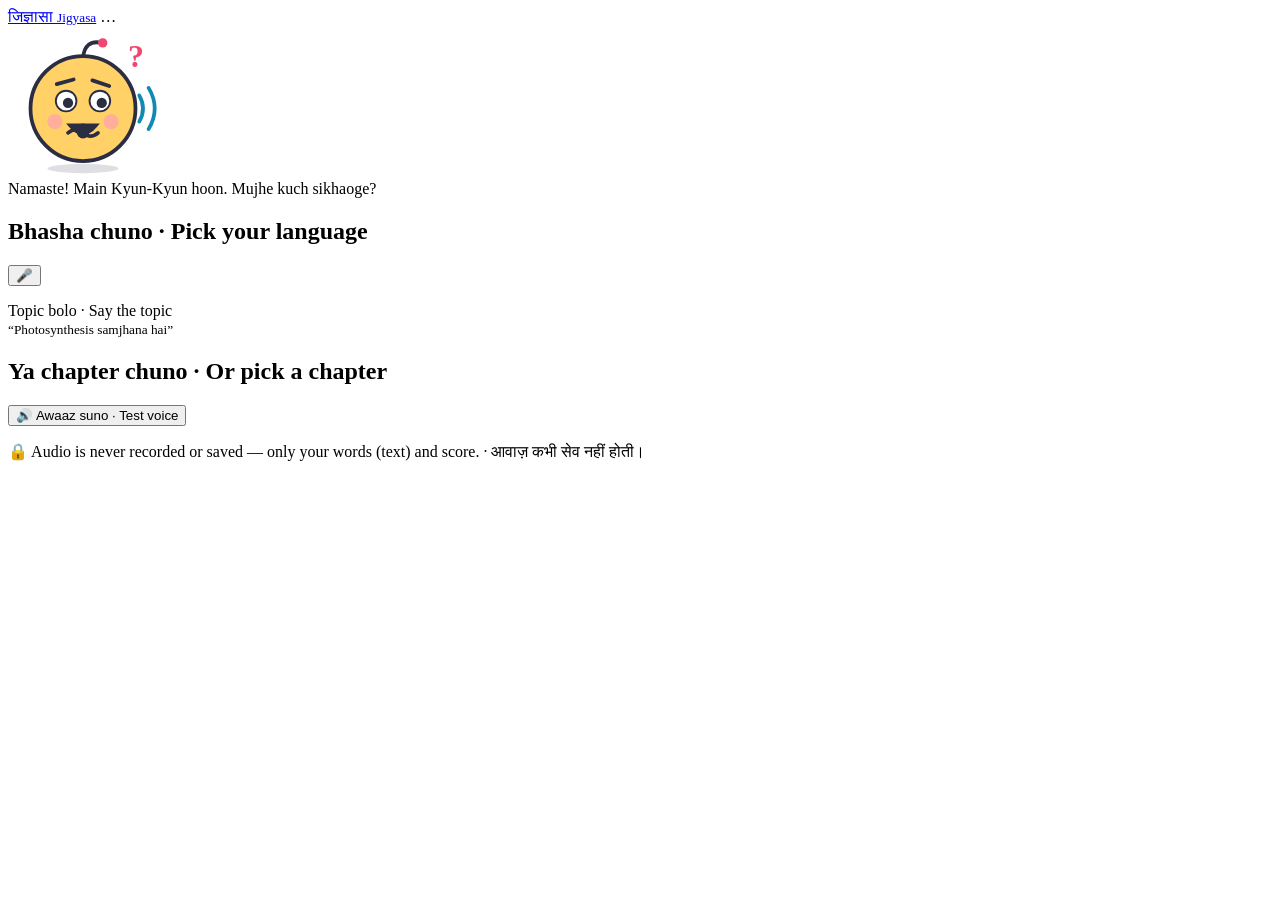
==== static/index.html @ c004e5c5 "Milestone 3: Fractions and Gravity chapters, score breakdown on results" ====
<!doctype html>
<html lang="hi">
<head>
  <meta charset="utf-8">
  <meta name="viewport" content="width=device-width, initial-scale=1">
  <title>Jigyasa — जिज्ञासा</title>
  <meta name="description" content="Explain a concept out loud to Kyun-Kyun, your curious little sibling.">
  <meta name="theme-color" content="#fff8e7">
  <link rel="stylesheet" href="/css/style.css">
</head>
<body>
  <header class="topbar">
    <a class="brand" href="/">जिज्ञासा <small>Jigyasa</small></a>
    <span id="brain-badge" class="badge" title="Which brain Kyun-Kyun is using">…</span>
  </header>

  <main>
    <p id="voice-warning" class="notice" hidden>
      Voice works best in Chrome or Edge. · आवाज़ के लिए Chrome या Edge खोलें। Neeche likh kar bhi bata sakte ho.
    </p>
    <p id="voice-error" class="notice" hidden></p>

    <!-- Kyun-Kyun: an original character, drawn in SVG. Moods: curious, listening, confused, happy. -->
    <section class="stage">
      <div id="kk" class="kk" data-mood="curious" aria-hidden="true">
        <svg viewBox="0 0 160 160" width="150" height="150">
          <ellipse cx="80" cy="152" rx="38" ry="5" fill="#2b2d42" opacity=".15"/>
          <g class="kk-body">
            <path d="M80 34 q2 -20 20 -16" stroke="#2b2d42" stroke-width="4" fill="none" stroke-linecap="round"/>
            <circle cx="101" cy="18" r="5" fill="#ef476f"/>
            <circle cx="80" cy="88" r="56" fill="#ffd166" stroke="#2b2d42" stroke-width="4"/>
            <circle cx="50" cy="102" r="8" fill="#ff9fb2" opacity=".7"/>
            <circle cx="110" cy="102" r="8" fill="#ff9fb2" opacity=".7"/>
            <g class="eyes">
              <circle cx="62" cy="80" r="11" fill="#fff" stroke="#2b2d42" stroke-width="2"/>
              <circle cx="98" cy="80" r="11" fill="#fff" stroke="#2b2d42" stroke-width="2"/>
              <circle class="pupil" cx="64" cy="82" r="5.5" fill="#2b2d42"/>
              <circle class="pupil" cx="100" cy="82" r="5.5" fill="#2b2d42"/>
            </g>
            <g class="brows" stroke="#2b2d42" stroke-width="4" stroke-linecap="round">
              <path d="M52 62 l18 -5"/><path d="M90 58 l18 6"/>
            </g>
            <ellipse class="m m-curious" cx="80" cy="112" rx="7" ry="8" fill="#2b2d42"/>
            <path class="m m-listening" d="M70 110 q10 8 20 0" stroke="#2b2d42" stroke-width="4" fill="none" stroke-linecap="round"/>
            <path class="m m-happy" d="M62 104 q18 24 36 0 z" fill="#2b2d42"/>
            <path class="m m-confused" d="M64 114 q8 -7 16 0 t16 0" stroke="#2b2d42" stroke-width="4" fill="none" stroke-linecap="round"/>
          </g>
          <text class="qmark" x="128" y="44" font-size="34" font-weight="800" fill="#ef476f">?</text>
          <g class="waves" stroke="#118ab2" stroke-width="4" fill="none" stroke-linecap="round">
            <path d="M140 74 q8 14 0 28"/><path d="M150 66 q13 22 0 44"/>
          </g>
        </svg>
      </div>
      <div id="bubble" class="bubble" aria-live="polite">Namaste! Main Kyun-Kyun hoon. Mujhe kuch sikhaoge?</div>
    </section>

    <!-- Home: pick language, then say the topic or tap a chapter (max 2 taps to start). -->
    <section id="screen-home" class="screen">
      <h2 class="label">Bhasha chuno · Pick your language</h2>
      <div id="lang-chips" class="chips" role="radiogroup" aria-label="Language"></div>

      <button id="btn-topic" class="mic" type="button" aria-label="Say the topic">🎤</button>
      <p class="mic-label">Topic bolo · Say the topic<br><small>“Photosynthesis samjhana hai”</small></p>

      <h2 class="label">Ya chapter chuno · Or pick a chapter</h2>
      <div id="chapter-cards" class="cards"></div>

      <button id="btn-voice-test" class="btn small" type="button">🔊 Awaaz suno · Test voice</button>
      <p id="voice-name" class="voice-name"></p>
    </section>

    <!-- Talk: explanation, then 3 follow-up questions. -->
    <section id="screen-talk" class="screen" hidden>
      <div class="progress">
        <span id="step-label">Samjhao · Explain</span>
        <span id="timer" class="timer"></span>
      </div>
      <div id="question-card" class="question" hidden></div>
      <p id="mic-state" class="mic-state">🎤 Sun raha hoon · Listening…</p>
      <div id="transcript" class="transcript" aria-live="polite"></div>
      <button id="btn-done" class="btn primary" type="button">✋ Ho gaya · Done</button>

      <form id="text-form" class="text-form" autocomplete="off">
        <label for="text-input">Likh kar batao · Or type it</label>
        <div class="row">
          <input id="text-input" type="text" maxlength="2000" placeholder="Yahan likho… · Type here…">
          <button class="btn" type="submit">Bhejo · Send</button>
        </div>
      </form>
    </section>

    <!-- Results -->
    <section id="screen-results" class="screen" hidden>
      <div id="score-ring" class="score-ring"><span id="score">0</span><small>/100</small></div>
      <p class="score-label">Samajh score · Understanding score</p>
      <div id="breakdown" class="breakdown">
        <div class="bar" data-key="correctness"><span>Sahi samajh · Correct ideas <small>40%</small></span><div class="track"><i></i></div><b></b></div>
        <div class="bar" data-key="reasoning"><span>Kyun ka jawab · Reasoning <small>30%</small></span><div class="track"><i></i></div><b></b></div>
        <div class="bar" data-key="coverage"><span>Concepts covered <small>30%</small></span><div class="track"><i></i></div><b></b></div>
      </div>
      <p id="feedback" class="feedback"></p>
      <div class="lists">
        <div class="list good"><h3>✅ Samjhaya · Covered</h3><ul id="covered"></ul></div>
        <div class="list gap"><h3>🔍 Reh gaya · Missing</h3><ul id="missing"></ul></div>
      </div>
      <div id="misconceptions"></div>
      <button id="btn-again" class="btn primary" type="button">🔁 Phir se samjhao · Explain again</button>
      <button id="btn-home" class="btn" type="button">📚 Doosra chapter · Another chapter</button>
    </section>

    <p class="privacy">🔒 Audio is never recorded or saved — only your words (text) and score. · आवाज़ कभी सेव नहीं होती।</p>
  </main>

  <script src="/js/voice.js"></script>
  <script src="/js/app.js"></script>
</body>
</html>
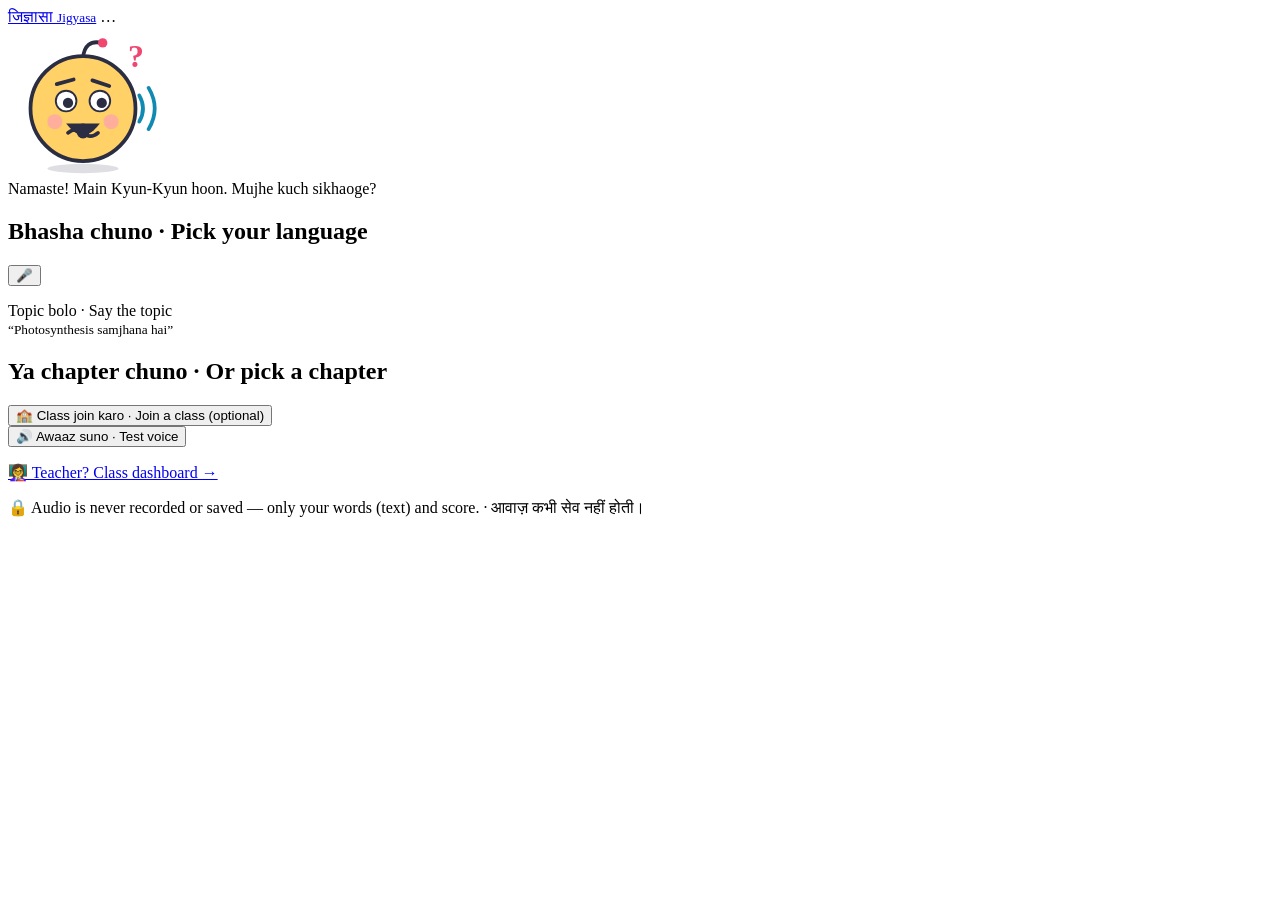
==== commit 749f09e5: "Milestone 6: teacher dashboard with join codes, teacher key, misconception ranking, reteach card, tr" ====
--- a/static/index.html
+++ b/static/index.html
@@ -15,10 +15,15 @@
   </header>
 
   <main>
-    <p id="voice-warning" class="notice" hidden>
-      Voice works best in Chrome or Edge. · आवाज़ के लिए Chrome या Edge खोलें। Neeche likh kar bhi bata sakte ho.
+    <!-- Filled by app.js: unsupported browser, no https, no TTS. -->
+    <p id="voice-warning" class="notice" hidden></p>
+    <p id="net-warning" class="notice" hidden>
+      📶 Internet nahi hai. Kyun-Kyun offline brain se chalega — bolne ki jagah neeche likho. · No internet: type your answers below.
     </p>
-    <p id="voice-error" class="notice" hidden></p>
+    <p id="voice-error" class="notice" hidden>
+      <span id="voice-error-text"></span>
+      <button id="btn-voice-retry" class="link-btn" type="button">🎤 Phir se try karo · Retry voice</button>
+    </p>
 
     <!-- Kyun-Kyun: an original character, drawn in SVG. Moods: curious, listening, confused, happy. -->
     <section class="stage">
@@ -56,6 +61,14 @@
 
     <!-- Home: pick language, then say the topic or tap a chapter (max 2 taps to start). -->
     <section id="screen-home" class="screen">
+      <div id="resume-card" class="resume" hidden>
+        <p><strong>Pichla session jaari rakhein? · Continue your last session?</strong><br><span id="resume-text"></span></p>
+        <div class="row">
+          <button id="btn-resume" class="btn primary" type="button">▶ Jaari rakho · Continue</button>
+          <button id="btn-resume-new" class="btn" type="button">Naya shuru · Start new</button>
+        </div>
+      </div>
+
       <h2 class="label">Bhasha chuno · Pick your language</h2>
       <div id="lang-chips" class="chips" role="radiogroup" aria-label="Language"></div>
 
@@ -65,8 +78,25 @@
       <h2 class="label">Ya chapter chuno · Or pick a chapter</h2>
       <div id="chapter-cards" class="cards"></div>
 
+      <!-- Optional: join a teacher's class once (6-digit code + first name). Solo use needs nothing. -->
+      <div class="join-row">
+        <span id="joined" hidden>🏫 <b id="joined-class"></b> · <span id="joined-name"></span>
+          <button id="btn-leave" class="link-btn" type="button">change</button></span>
+        <button id="btn-join" class="link-btn" type="button">🏫 Class join karo · Join a class (optional)</button>
+      </div>
+      <form id="join-panel" class="join-panel" hidden autocomplete="off">
+        <div class="row">
+          <input id="join-code" inputmode="numeric" maxlength="6" placeholder="Class code (6 digits)" aria-label="Class code">
+          <input id="join-name" maxlength="40" placeholder="Tumhara naam · First name" aria-label="First name">
+          <button class="btn primary" type="submit">Join</button>
+        </div>
+        <p class="muted-note">Only your first name and your scores are shared with your teacher.</p>
+        <p id="join-error" class="join-error" hidden></p>
+      </form>
+
       <button id="btn-voice-test" class="btn small" type="button">🔊 Awaaz suno · Test voice</button>
       <p id="voice-name" class="voice-name"></p>
+      <a class="teacher-link" href="/teacher.html">👩‍🏫 Teacher? Class dashboard →</a>
     </section>
 
     <!-- Talk: explanation, then 3 follow-up questions. -->
@@ -108,7 +138,8 @@
       <button id="btn-home" class="btn" type="button">📚 Doosra chapter · Another chapter</button>
     </section>
 
-    <p class="privacy">🔒 Audio is never recorded or saved — only your words (text) and score. · आवाज़ कभी सेव नहीं होती।</p>
+    <p class="privacy">🔒 Audio is never recorded or saved — only your words (text) and score. · आवाज़ कभी सेव नहीं होती।
+      <span id="privacy-ai" hidden><br>AI brain on: your words (text only) are sent to Google Gemini to make the questions.</span></p>
   </main>
 
   <script src="/js/voice.js"></script>
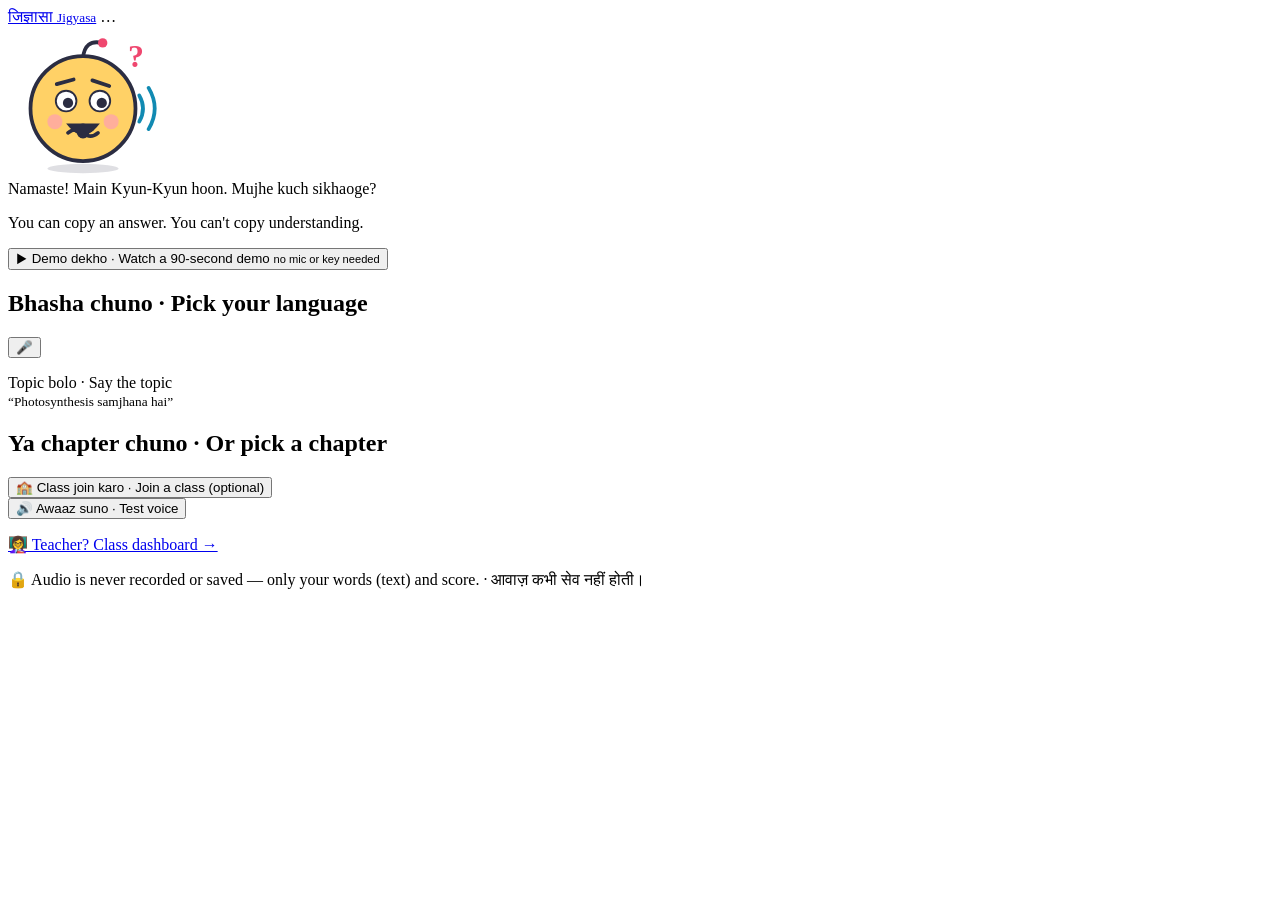
==== commit 910bd2de: "Milestone 7: one-tap demo mode with scripted student through the real brain, visual polish" ====
--- a/static/index.html
+++ b/static/index.html
@@ -6,6 +6,7 @@
   <title>Jigyasa — जिज्ञासा</title>
   <meta name="description" content="Explain a concept out loud to Kyun-Kyun, your curious little sibling.">
   <meta name="theme-color" content="#fff8e7">
+  <link rel="icon" href="/favicon.svg" type="image/svg+xml">
   <link rel="stylesheet" href="/css/style.css">
 </head>
 <body>
@@ -20,6 +21,10 @@
     <p id="net-warning" class="notice" hidden>
       📶 Internet nahi hai. Kyun-Kyun offline brain se chalega — bolne ki jagah neeche likho. · No internet: type your answers below.
     </p>
+    <div id="demo-banner" class="demo-banner" hidden>
+      <span id="demo-banner-text"></span>
+      <button id="btn-demo-stop" class="link-btn" type="button">✕ Stop demo</button>
+    </div>
     <p id="voice-error" class="notice" hidden>
       <span id="voice-error-text"></span>
       <button id="btn-voice-retry" class="link-btn" type="button">🎤 Phir se try karo · Retry voice</button>
@@ -69,6 +74,10 @@
         </div>
       </div>
 
+      <p class="tagline">You can copy an answer. You can't copy understanding.</p>
+      <button id="btn-demo" class="btn demo-btn" type="button">▶ Demo dekho · Watch a 90-second demo
+        <small>no mic or key needed</small></button>
+
       <h2 class="label">Bhasha chuno · Pick your language</h2>
       <div id="lang-chips" class="chips" role="radiogroup" aria-label="Language"></div>
 
@@ -101,6 +110,10 @@
 
     <!-- Talk: explanation, then 3 follow-up questions. -->
     <section id="screen-talk" class="screen" hidden>
+      <ol id="progress-dots" class="dots" aria-label="Progress">
+        <li title="Explain">Samjhao</li><li title="Question 1">1</li><li title="Question 2">2</li>
+        <li title="Question 3">3</li><li title="Result">⭐</li>
+      </ol>
       <div class="progress">
         <span id="step-label">Samjhao · Explain</span>
         <span id="timer" class="timer"></span>
@@ -121,7 +134,10 @@
 
     <!-- Results -->
     <section id="screen-results" class="screen" hidden>
-      <div id="score-ring" class="score-ring"><span id="score">0</span><small>/100</small></div>
+      <div class="score-wrap">
+        <div id="celebrate" class="celebrate" hidden aria-hidden="true"><span>🎉</span><span>⭐</span><span>✨</span><span>🌟</span><span>🎊</span></div>
+        <div id="score-ring" class="score-ring"><span id="score">0</span><small>/100</small></div>
+      </div>
       <p class="score-label">Samajh score · Understanding score</p>
       <div id="breakdown" class="breakdown">
         <div class="bar" data-key="correctness"><span>Sahi samajh · Correct ideas <small>40%</small></span><div class="track"><i></i></div><b></b></div>
@@ -143,6 +159,7 @@
   </main>
 
   <script src="/js/voice.js"></script>
+  <script src="/js/demo.js"></script>
   <script src="/js/app.js"></script>
 </body>
 </html>
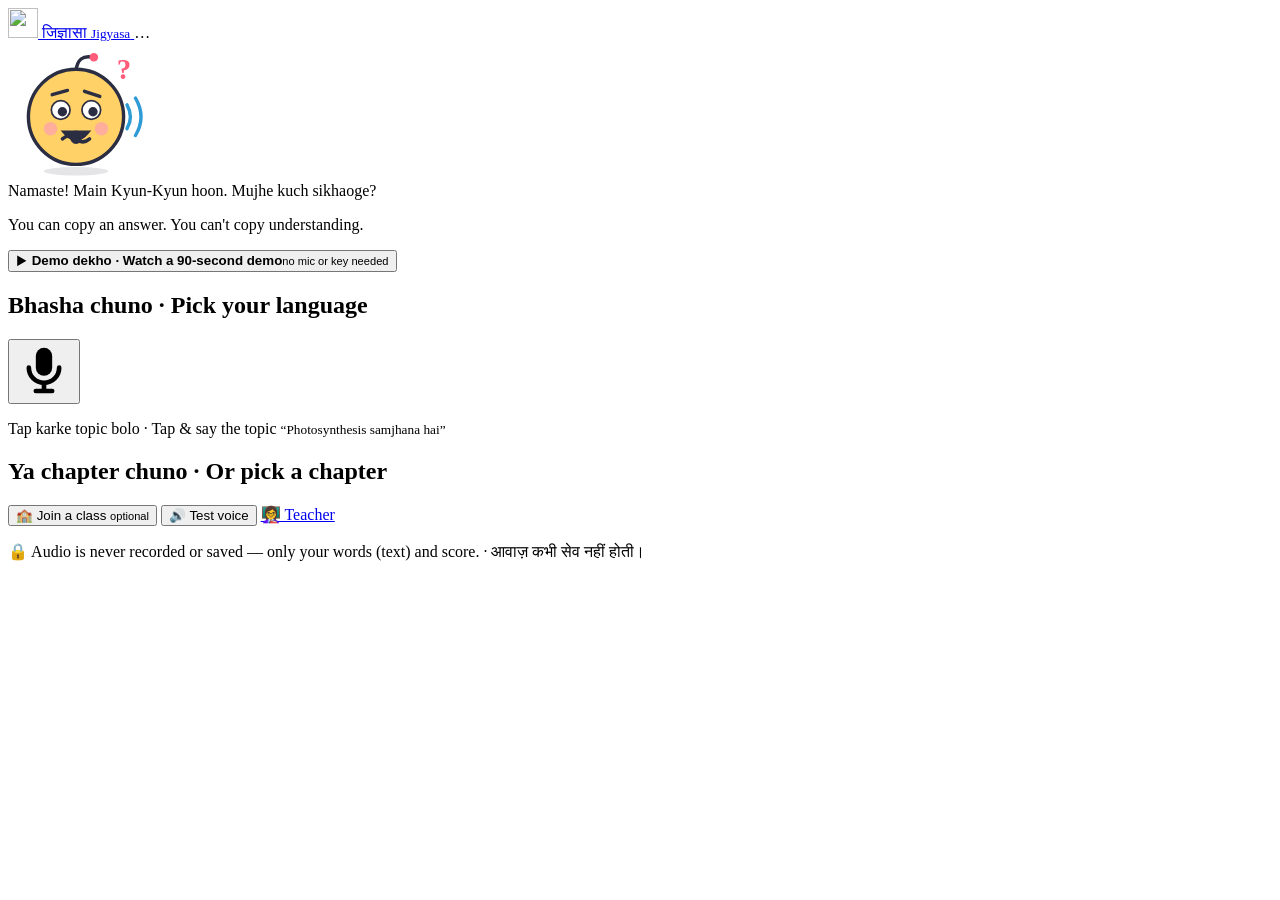
==== commit b66124bb: "Polish: lighter, less cluttered design; typing as a speech-accessibility option; AI brain recommende" ====
--- a/static/index.html
+++ b/static/index.html
@@ -5,21 +5,36 @@
   <meta name="viewport" content="width=device-width, initial-scale=1">
   <title>Jigyasa — जिज्ञासा</title>
   <meta name="description" content="Explain a concept out loud to Kyun-Kyun, your curious little sibling.">
-  <meta name="theme-color" content="#fff8e7">
+  <meta name="theme-color" content="#fff8ee">
   <link rel="icon" href="/favicon.svg" type="image/svg+xml">
   <link rel="stylesheet" href="/css/style.css">
 </head>
 <body>
+  <!-- Reusable icons (inline SVG: no image downloads) -->
+  <svg width="0" height="0" style="position:absolute" aria-hidden="true">
+    <symbol id="i-mic" viewBox="0 0 24 24">
+      <rect x="8.5" y="2.5" width="7" height="12" rx="3.5" fill="currentColor"/>
+      <path d="M5.5 11a6.5 6.5 0 0 0 13 0M12 17.5V21M8.5 21h7" fill="none" stroke="currentColor" stroke-width="2" stroke-linecap="round"/>
+    </symbol>
+    <symbol id="i-keyboard" viewBox="0 0 24 24">
+      <rect x="2.5" y="6" width="19" height="12" rx="2.5" fill="none" stroke="currentColor" stroke-width="1.8"/>
+      <path d="M6 10h1M9 10h1M12 10h1M15 10h1M18 10h0M7 14h10" stroke="currentColor" stroke-width="1.8" stroke-linecap="round"/>
+    </symbol>
+  </svg>
+
   <header class="topbar">
-    <a class="brand" href="/">जिज्ञासा <small>Jigyasa</small></a>
+    <a class="brand" href="/" aria-label="Jigyasa home">
+      <img src="/favicon.svg" alt="" width="30" height="30">
+      <span>जिज्ञासा <small>Jigyasa</small></span>
+    </a>
     <span id="brain-badge" class="badge" title="Which brain Kyun-Kyun is using">…</span>
   </header>
 
   <main>
-    <!-- Filled by app.js: unsupported browser, no https, no TTS. -->
+    <!-- Notices (filled by app.js) -->
     <p id="voice-warning" class="notice" hidden></p>
     <p id="net-warning" class="notice" hidden>
-      📶 Internet nahi hai. Kyun-Kyun offline brain se chalega — bolne ki jagah neeche likho. · No internet: type your answers below.
+      📶 Internet nahi hai — Kyun-Kyun offline brain se chalega. · No internet: Kyun-Kyun keeps working offline.
     </p>
     <div id="demo-banner" class="demo-banner" hidden>
       <span id="demo-banner-text"></span>
@@ -32,12 +47,13 @@
 
     <!-- Kyun-Kyun: an original character, drawn in SVG. Moods: curious, listening, confused, happy. -->
     <section class="stage">
+      <div class="halo" aria-hidden="true"></div>
       <div id="kk" class="kk" data-mood="curious" aria-hidden="true">
-        <svg viewBox="0 0 160 160" width="150" height="150">
-          <ellipse cx="80" cy="152" rx="38" ry="5" fill="#2b2d42" opacity=".15"/>
+        <svg viewBox="0 0 160 160" width="136" height="136">
+          <ellipse cx="80" cy="152" rx="38" ry="5" fill="#2b2d42" opacity=".12"/>
           <g class="kk-body">
             <path d="M80 34 q2 -20 20 -16" stroke="#2b2d42" stroke-width="4" fill="none" stroke-linecap="round"/>
-            <circle cx="101" cy="18" r="5" fill="#ef476f"/>
+            <circle cx="101" cy="18" r="5" fill="#ff5c7a"/>
             <circle cx="80" cy="88" r="56" fill="#ffd166" stroke="#2b2d42" stroke-width="4"/>
             <circle cx="50" cy="102" r="8" fill="#ff9fb2" opacity=".7"/>
             <circle cx="110" cy="102" r="8" fill="#ff9fb2" opacity=".7"/>
@@ -55,8 +71,8 @@
             <path class="m m-happy" d="M62 104 q18 24 36 0 z" fill="#2b2d42"/>
             <path class="m m-confused" d="M64 114 q8 -7 16 0 t16 0" stroke="#2b2d42" stroke-width="4" fill="none" stroke-linecap="round"/>
           </g>
-          <text class="qmark" x="128" y="44" font-size="34" font-weight="800" fill="#ef476f">?</text>
-          <g class="waves" stroke="#118ab2" stroke-width="4" fill="none" stroke-linecap="round">
+          <text class="qmark" x="128" y="44" font-size="34" font-weight="800" fill="#ff5c7a">?</text>
+          <g class="waves" stroke="#2e9bd6" stroke-width="4" fill="none" stroke-linecap="round">
             <path d="M140 74 q8 14 0 28"/><path d="M150 66 q13 22 0 44"/>
           </g>
         </svg>
@@ -64,35 +80,50 @@
       <div id="bubble" class="bubble" aria-live="polite">Namaste! Main Kyun-Kyun hoon. Mujhe kuch sikhaoge?</div>
     </section>
 
-    <!-- Home: pick language, then say the topic or tap a chapter (max 2 taps to start). -->
+    <!-- HOME: language -> say the topic (or tap a chapter). Max 2 taps to start explaining. -->
     <section id="screen-home" class="screen">
       <div id="resume-card" class="resume" hidden>
         <p><strong>Pichla session jaari rakhein? · Continue your last session?</strong><br><span id="resume-text"></span></p>
         <div class="row">
           <button id="btn-resume" class="btn primary" type="button">▶ Jaari rakho · Continue</button>
-          <button id="btn-resume-new" class="btn" type="button">Naya shuru · Start new</button>
+          <button id="btn-resume-new" class="btn ghost" type="button">Naya shuru · Start new</button>
         </div>
       </div>
 
       <p class="tagline">You can copy an answer. You can't copy understanding.</p>
-      <button id="btn-demo" class="btn demo-btn" type="button">▶ Demo dekho · Watch a 90-second demo
-        <small>no mic or key needed</small></button>
-
-      <h2 class="label">Bhasha chuno · Pick your language</h2>
-      <div id="lang-chips" class="chips" role="radiogroup" aria-label="Language"></div>
-
-      <button id="btn-topic" class="mic" type="button" aria-label="Say the topic">🎤</button>
-      <p class="mic-label">Topic bolo · Say the topic<br><small>“Photosynthesis samjhana hai”</small></p>
-
-      <h2 class="label">Ya chapter chuno · Or pick a chapter</h2>
-      <div id="chapter-cards" class="cards"></div>
-
-      <!-- Optional: join a teacher's class once (6-digit code + first name). Solo use needs nothing. -->
-      <div class="join-row">
-        <span id="joined" hidden>🏫 <b id="joined-class"></b> · <span id="joined-name"></span>
+
+      <button id="btn-demo" class="demo-strip" type="button">
+        <span class="play" aria-hidden="true">▶</span>
+        <span><b>Demo dekho · Watch a 90-second demo</b><small>no mic or key needed</small></span>
+      </button>
+
+      <div class="block">
+        <h2 class="label">Bhasha chuno · Pick your language</h2>
+        <div id="lang-chips" class="chips" role="radiogroup" aria-label="Language"></div>
+      </div>
+
+      <div class="mic-zone">
+        <button id="btn-topic" class="mic" type="button" aria-label="Tap and say the topic">
+          <svg width="56" height="56" aria-hidden="true"><use href="#i-mic"/></svg>
+        </button>
+        <p class="mic-label">Tap karke topic bolo · Tap &amp; say the topic
+          <small>“Photosynthesis samjhana hai”</small></p>
+      </div>
+
+      <div class="block">
+        <h2 class="label">Ya chapter chuno · Or pick a chapter</h2>
+        <div id="chapter-cards" class="cards"></div>
+      </div>
+
+      <!-- Small extras, grouped so they don't compete with the mic -->
+      <div class="tools">
+        <span id="joined" class="tool joined" hidden>🏫 <b id="joined-class"></b> · <span id="joined-name"></span>
           <button id="btn-leave" class="link-btn" type="button">change</button></span>
-        <button id="btn-join" class="link-btn" type="button">🏫 Class join karo · Join a class (optional)</button>
-      </div>
+        <button id="btn-join" class="tool" type="button">🏫 Join a class <small>optional</small></button>
+        <button id="btn-voice-test" class="tool" type="button">🔊 Test voice</button>
+        <a class="tool" href="/teacher.html">👩‍🏫 Teacher</a>
+      </div>
+      <p id="voice-name" class="voice-name"></p>
       <form id="join-panel" class="join-panel" hidden autocomplete="off">
         <div class="row">
           <input id="join-code" inputmode="numeric" maxlength="6" placeholder="Class code (6 digits)" aria-label="Class code">
@@ -102,13 +133,9 @@
         <p class="muted-note">Only your first name and your scores are shared with your teacher.</p>
         <p id="join-error" class="join-error" hidden></p>
       </form>
-
-      <button id="btn-voice-test" class="btn small" type="button">🔊 Awaaz suno · Test voice</button>
-      <p id="voice-name" class="voice-name"></p>
-      <a class="teacher-link" href="/teacher.html">👩‍🏫 Teacher? Class dashboard →</a>
-    </section>
-
-    <!-- Talk: explanation, then 3 follow-up questions. -->
+    </section>
+
+    <!-- TALK: explanation, then 3 follow-up questions. Voice is the main input. -->
     <section id="screen-talk" class="screen" hidden>
       <ol id="progress-dots" class="dots" aria-label="Progress">
         <li title="Explain">Samjhao</li><li title="Question 1">1</li><li title="Question 2">2</li>
@@ -119,30 +146,44 @@
         <span id="timer" class="timer"></span>
       </div>
       <div id="question-card" class="question" hidden></div>
-      <p id="mic-state" class="mic-state">🎤 Sun raha hoon · Listening…</p>
+
+      <div id="mic-state" class="listen">
+        <div class="orb" aria-hidden="true"><svg width="40" height="40"><use href="#i-mic"/></svg></div>
+        <p class="listen-on">Sun raha hoon… bolo! · Listening — speak!</p>
+        <p class="listen-off">Kyun-Kyun bol raha hai… · Kyun-Kyun is talking…</p>
+      </div>
       <div id="transcript" class="transcript" aria-live="polite"></div>
       <button id="btn-done" class="btn primary" type="button">✋ Ho gaya · Done</button>
 
-      <form id="text-form" class="text-form" autocomplete="off">
-        <label for="text-input">Likh kar batao · Or type it</label>
+      <!-- Accessibility: typing is for students who can't speak (speech disability),
+           and opens by itself when the device can't use the microphone. -->
+      <button id="btn-type" class="type-toggle" type="button" aria-expanded="false" aria-controls="text-form">
+        <svg width="20" height="20" aria-hidden="true"><use href="#i-keyboard"/></svg>
+        Bol nahi sakte? Likh kar batao · Can't speak? Type instead
+      </button>
+      <form id="text-form" class="text-form" autocomplete="off" hidden>
+        <p id="type-note" class="type-note">♿ For students with a speech disability — or when the mic isn't
+          available. Jigyasa is made for speaking, so use your voice if you can.</p>
         <div class="row">
-          <input id="text-input" type="text" maxlength="2000" placeholder="Yahan likho… · Type here…">
+          <input id="text-input" type="text" maxlength="2000" placeholder="Yahan likho… · Type here…" aria-label="Type your answer">
           <button class="btn" type="submit">Bhejo · Send</button>
         </div>
       </form>
     </section>
 
-    <!-- Results -->
+    <!-- RESULTS -->
     <section id="screen-results" class="screen" hidden>
-      <div class="score-wrap">
-        <div id="celebrate" class="celebrate" hidden aria-hidden="true"><span>🎉</span><span>⭐</span><span>✨</span><span>🌟</span><span>🎊</span></div>
-        <div id="score-ring" class="score-ring"><span id="score">0</span><small>/100</small></div>
-      </div>
-      <p class="score-label">Samajh score · Understanding score</p>
-      <div id="breakdown" class="breakdown">
-        <div class="bar" data-key="correctness"><span>Sahi samajh · Correct ideas <small>40%</small></span><div class="track"><i></i></div><b></b></div>
-        <div class="bar" data-key="reasoning"><span>Kyun ka jawab · Reasoning <small>30%</small></span><div class="track"><i></i></div><b></b></div>
-        <div class="bar" data-key="coverage"><span>Concepts covered <small>30%</small></span><div class="track"><i></i></div><b></b></div>
+      <div class="result-card">
+        <div class="score-wrap">
+          <div id="celebrate" class="celebrate" hidden aria-hidden="true"><span>🎉</span><span>⭐</span><span>✨</span><span>🌟</span><span>🎊</span></div>
+          <div id="score-ring" class="score-ring"><span id="score">0</span><small>/100</small></div>
+        </div>
+        <p class="score-label">Samajh score · Understanding score</p>
+        <div id="breakdown" class="breakdown">
+          <div class="bar" data-key="correctness"><span>Sahi samajh · Correct ideas <small>40%</small></span><div class="track"><i></i></div><b></b></div>
+          <div class="bar" data-key="reasoning"><span>Kyun ka jawab · Reasoning <small>30%</small></span><div class="track"><i></i></div><b></b></div>
+          <div class="bar" data-key="coverage"><span>Concepts covered <small>30%</small></span><div class="track"><i></i></div><b></b></div>
+        </div>
       </div>
       <p id="feedback" class="feedback"></p>
       <div class="lists">
@@ -151,7 +192,7 @@
       </div>
       <div id="misconceptions"></div>
       <button id="btn-again" class="btn primary" type="button">🔁 Phir se samjhao · Explain again</button>
-      <button id="btn-home" class="btn" type="button">📚 Doosra chapter · Another chapter</button>
+      <button id="btn-home" class="btn ghost" type="button">📚 Doosra chapter · Another chapter</button>
     </section>
 
     <p class="privacy">🔒 Audio is never recorded or saved — only your words (text) and score. · आवाज़ कभी सेव नहीं होती।
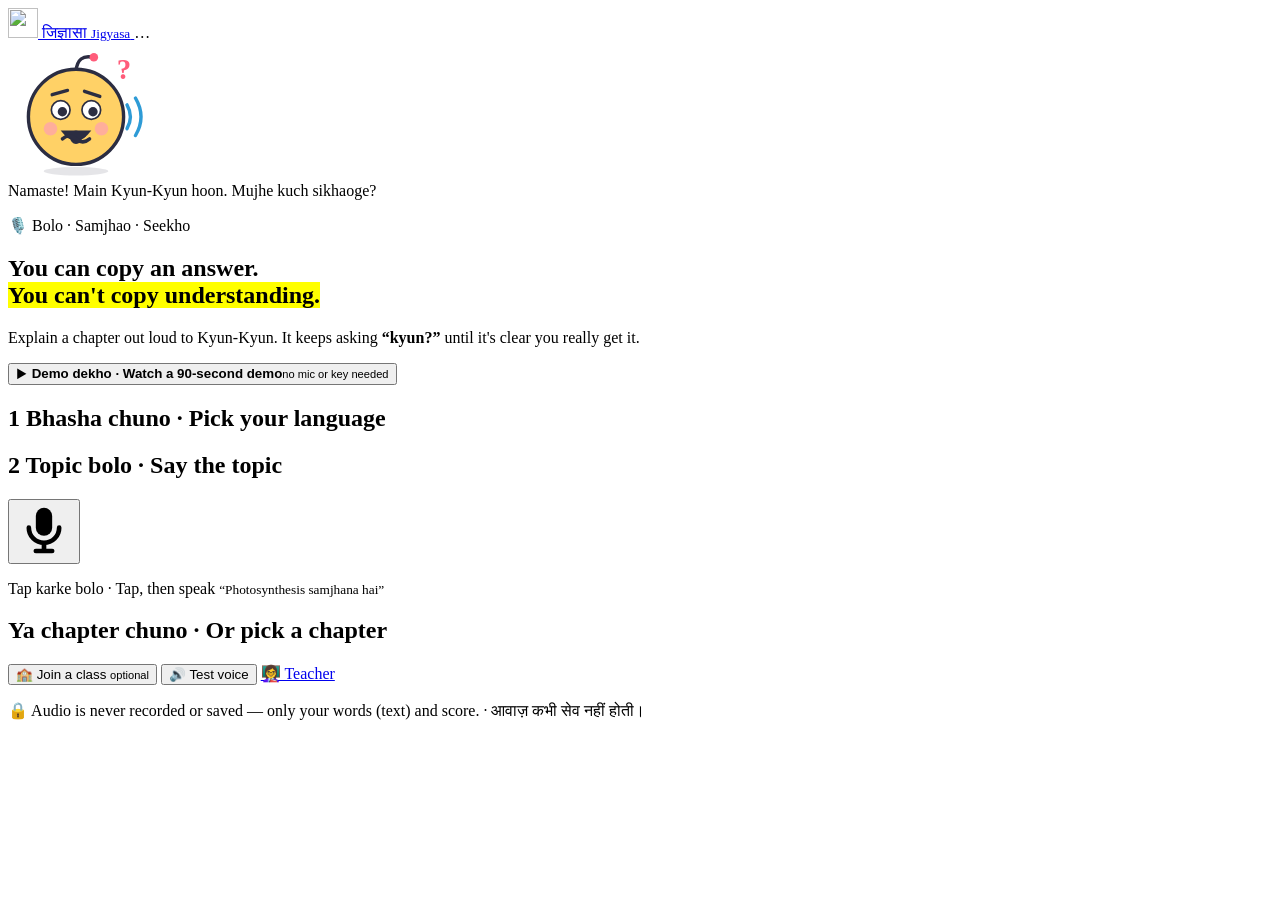
==== commit 48e29e50: "Desktop two-column student layout, wrapping language chips, distinct demo student voice; fix teacher" ====
--- a/static/index.html
+++ b/static/index.html
@@ -90,28 +90,32 @@
         </div>
       </div>
 
-      <p class="tagline">You can copy an answer. You can't copy understanding.</p>
-
-      <button id="btn-demo" class="demo-strip" type="button">
-        <span class="play" aria-hidden="true">▶</span>
-        <span><b>Demo dekho · Watch a 90-second demo</b><small>no mic or key needed</small></span>
-      </button>
+      <div class="hero">
+        <p class="eyebrow">🎙️ Bolo · Samjhao · Seekho</p>
+        <h1 class="headline">You can copy an answer.<br><mark>You can't copy understanding.</mark></h1>
+        <p class="lede">Explain a chapter out loud to Kyun-Kyun. It keeps asking <b>“kyun?”</b> until it's clear you really get it.</p>
+        <button id="btn-demo" class="demo-strip" type="button">
+          <span class="play" aria-hidden="true">▶</span>
+          <span><b>Demo dekho · Watch a 90-second demo</b><small>no mic or key needed</small></span>
+        </button>
+      </div>
+
+      <div class="start-card">
+        <h2 class="step"><span class="num">1</span> Bhasha chuno · Pick your language</h2>
+        <div id="lang-chips" class="chips" role="radiogroup" aria-label="Language"></div>
+
+        <h2 class="step"><span class="num">2</span> Topic bolo · Say the topic</h2>
+        <div class="mic-zone">
+          <button id="btn-topic" class="mic" type="button" aria-label="Tap and say the topic">
+            <svg width="56" height="56" aria-hidden="true"><use href="#i-mic"/></svg>
+          </button>
+          <p class="mic-label">Tap karke bolo · Tap, then speak
+            <small>“Photosynthesis samjhana hai”</small></p>
+        </div>
+      </div>
 
       <div class="block">
-        <h2 class="label">Bhasha chuno · Pick your language</h2>
-        <div id="lang-chips" class="chips" role="radiogroup" aria-label="Language"></div>
-      </div>
-
-      <div class="mic-zone">
-        <button id="btn-topic" class="mic" type="button" aria-label="Tap and say the topic">
-          <svg width="56" height="56" aria-hidden="true"><use href="#i-mic"/></svg>
-        </button>
-        <p class="mic-label">Tap karke topic bolo · Tap &amp; say the topic
-          <small>“Photosynthesis samjhana hai”</small></p>
-      </div>
-
-      <div class="block">
-        <h2 class="label">Ya chapter chuno · Or pick a chapter</h2>
+        <h2 class="label"><span>Ya chapter chuno · Or pick a chapter</span></h2>
         <div id="chapter-cards" class="cards"></div>
       </div>
 
@@ -147,13 +151,14 @@
       </div>
       <div id="question-card" class="question" hidden></div>
 
-      <div id="mic-state" class="listen">
-        <div class="orb" aria-hidden="true"><svg width="40" height="40"><use href="#i-mic"/></svg></div>
-        <p class="listen-on">Sun raha hoon… bolo! · Listening — speak!</p>
-        <p class="listen-off">Kyun-Kyun bol raha hai… · Kyun-Kyun is talking…</p>
-      </div>
-      <div id="transcript" class="transcript" aria-live="polite"></div>
-      <button id="btn-done" class="btn primary" type="button">✋ Ho gaya · Done</button>
+      <div class="talk-card">
+        <div id="mic-state" class="listen">
+          <div class="orb" aria-hidden="true"><svg width="40" height="40"><use href="#i-mic"/></svg></div>
+          <p class="listen-on">Sun raha hoon… bolo! · Listening — speak!</p>
+          <p class="listen-off">Kyun-Kyun bol raha hai… · Kyun-Kyun is talking…</p>        </div>
+        <div id="transcript" class="transcript" aria-live="polite"></div>
+        <button id="btn-done" class="btn primary go" type="button">✋ Ho gaya · Done</button>
+      </div>
 
       <!-- Accessibility: typing is for students who can't speak (speech disability),
            and opens by itself when the device can't use the microphone. -->
@@ -174,11 +179,13 @@
     <!-- RESULTS -->
     <section id="screen-results" class="screen" hidden>
       <div class="result-card">
-        <div class="score-wrap">
-          <div id="celebrate" class="celebrate" hidden aria-hidden="true"><span>🎉</span><span>⭐</span><span>✨</span><span>🌟</span><span>🎊</span></div>
-          <div id="score-ring" class="score-ring"><span id="score">0</span><small>/100</small></div>
-        </div>
-        <p class="score-label">Samajh score · Understanding score</p>
+        <div class="score-col">
+          <div class="score-wrap">
+            <div id="celebrate" class="celebrate" hidden aria-hidden="true"><span>🎉</span><span>⭐</span><span>✨</span><span>🌟</span><span>🎊</span></div>
+            <div id="score-ring" class="score-ring"><span id="score">0</span><small>/100</small></div>
+          </div>
+          <p class="score-label">Samajh score · Understanding score</p>
+        </div>
         <div id="breakdown" class="breakdown">
           <div class="bar" data-key="correctness"><span>Sahi samajh · Correct ideas <small>40%</small></span><div class="track"><i></i></div><b></b></div>
           <div class="bar" data-key="reasoning"><span>Kyun ka jawab · Reasoning <small>30%</small></span><div class="track"><i></i></div><b></b></div>
